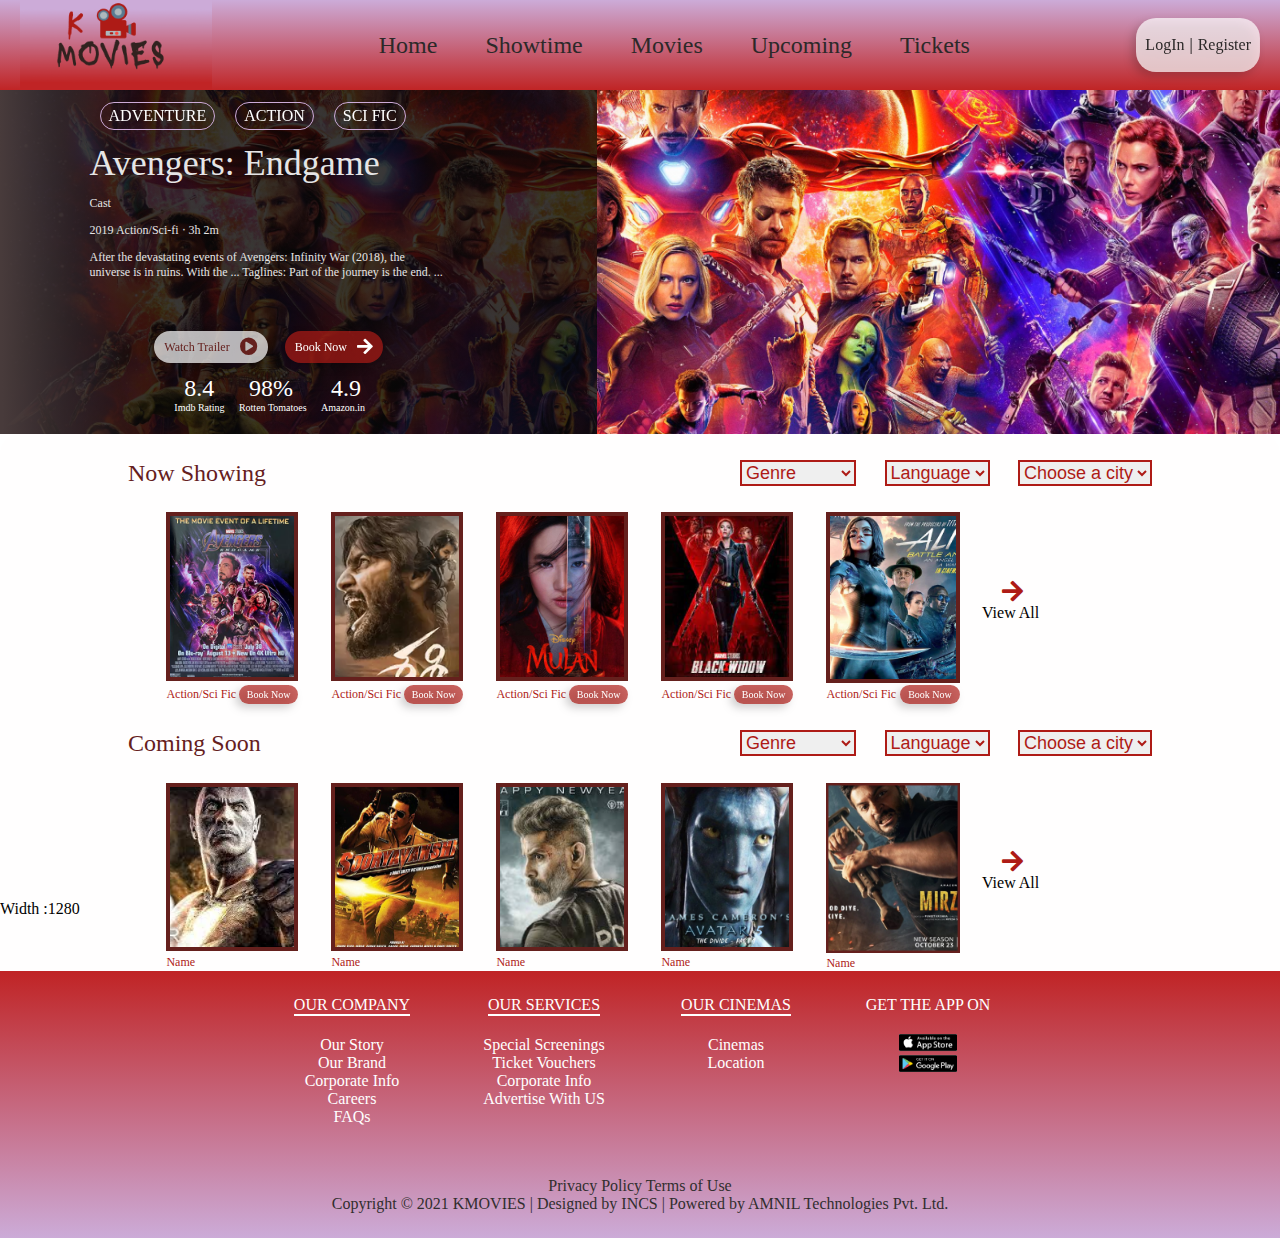
==== index.html @ 74eb5db5 "first commit" ====
<!DOCTYPE html>
<html lang="en">
<head>
    <meta charset="UTF-8">
    <meta http-equiv="X-UA-Compatible" content="IE=edge">
    <meta name="viewport" content="width=device-width, initial-scale=1.0">
    <link rel="stylesheet" href="https://fonts.googleapis.com/css?family=Martel">
    <link rel="stylesheet" href="https://cdnjs.cloudflare.com/ajax/libs/font-awesome/5.15.3/css/all.min.css">
    <link rel="stylesheet" href="./style/style.css">
    <title>KMOVIES</title>
<body>
    <div class="container">
        <div class="nav">
              
            <div class="logo">
                <div class="menubar">
                    <a href=""><i class="fa fa-bars" aria-hidden="true"></i></a>
                   </div>
                <img src="./image/logo.png">
            </div>
            <div class="menu">
                <div class="menu-item"><a href="">Home</a></div>
                <div class="menu-item"><a href="">Showtime</a></div>
                <div class="menu-item"><a href="/pages/movies.html">Movies</a></div>
                <div class="menu-item"><a href="">Upcoming</a></div>
                <div class="menu-item"><a href="">Tickets</a></div>
            </div>
            <div class="profile">
                <div class="profile-item"><a href="">LogIn </a></div> |
                <div class="profile-item"><a href="">Register</a></div>
            </div>
        </div><!--nav close-->

        <div class="main">
            <div class="main-header">  
                <div class="description">
                    <div class="description-item">
                        <div class="genre">
                            <div class="genre-item">ADVENTURE</div>
                            <div class="genre-item">ACTION</div>
                            <div class="genre-item">SCI FIC</div>
                        </div>
                        <div class="name">Avengers: Endgame
                        </div>
                        <div class="cast">
                            Cast
                        </div>
                        <div class="time">2019 Action/Sci-fi ‧ 3h 2m
                        </div>
                        <div class="describe">
                            After the devastating events of Avengers: Infinity War (2018), the universe is in ruins. With the ... Taglines: Part of the journey is the end. ...
                        </div>
                        <div class="action">
                            <div class="action-item">Watch Trailer
                                <div class="icon"><i class="fa fa-play-circle" aria-hidden="true"></i>
                                </div>
                            </div>
                            <div class="action-item">
                                Book Now
                                <div class="icon"><i class="fa fa-arrow-right" aria-hidden="true"></i></div>
                            </div>
                        </div> 
                        <div class="rating">
                            <div class="rating-item">
                                <div class="rating-item-1">8.4</div>
                                <div class="rating-item-2">Imdb Rating</div>
                            </div>
                            <div class="rating-item">
                                <div class="rating-item-1">98%</div>
                                <div class="rating-item-2">Rotten Tomatoes</div>
                            </div><div class="rating-item">
                                <div class="rating-item-1">4.9</div>
                                <div class="rating-item-2">Amazon.in</div>
                            </div>
                        </div>                           
                    </div>
            </div>

                 <div class="poster">
                <img src="./image/image 1.png" >

                </div>         
                
            </div> <!--main-header close-->

            <div class="main-menu">
               <div class="main-menu-item">
                   <div class="main-menu-item-1">
                       
                          <div class="box-item-1">Now Showing
                          </div>
                          <div class="box-item-2">
                            <select name="genre" id="choose">
                                <option value="">Genre</option>
                                <option value="">Action</option>
                                <option value="">Adventures</option>
                              </select>
                              <select name="language" id="choose">
                                <option value="">Language</option>
                                <option value="">English</option>
                                <option value="">Nepali</option>
                              </select>
                              <select name="genre" id="choose">
                                <option value="">Choose a city</option>
                                <option value="">Bhaktapur</option>
                                <option value="">Kathmandu</option>
                              </select>
                          </div>
                        
                   </div><!--main-menu-item-1 close-->
                   <div class="main-menu-item-2">
                       <div class="movierow">
                        <div class="movie">
                            <div class="image">
                                <img src="./image/Rectangle 6.png">
                             <div class="moviedescription">
                                 <div class="moviedescription-1">
                                     Action/Sci Fic
                                 </div>
                                 <div class="moviedescription-2">
                                     Book Now
                                 </div>
                             </div>
                         </div>
                        </div>
                        <div class="movie">
                            <div class="image">
                                <img src="./image/2.png">
                             <div class="moviedescription">
                                 <div class="moviedescription-1">
                                     Action/Sci Fic
                                 </div>
                                 <div class="moviedescription-2">
                                     Book Now
                                 </div>
                             </div>
                         </div>
                        </div>
                       </div>
                       <div class="movierow">
                        <div class="movie">
                            <div class="image">
                                <img src="./image/3.png">
                             <div class="moviedescription">
                                 <div class="moviedescription-1">
                                     Action/Sci Fic
                                 </div>
                                 <div class="moviedescription-2">
                                     Book Now
                                 </div>
                             </div>
                         </div>
                        </div>
                        <div class="movie">
                            <div class="image">
                                <img src="./image/5.png">
                             <div class="moviedescription">
                                 <div class="moviedescription-1">
                                     Action/Sci Fic
                                 </div>
                                 <div class="moviedescription-2">
                                     Book Now
                                 </div>
                             </div>
                         </div>
                        </div>
                       </div>
                       <div class="movierow">
                        <div class="movie">
                            <div class="image">
                                <img src="./image/6.png">
                             <div class="moviedescription">
                                 <div class="moviedescription-1">
                                     Action/Sci Fic
                                 </div>
                                 <div class="moviedescription-2">
                                     Book Now
                                 </div>
                             </div>
                         </div>
                        </div>
                        <div class="view"> 
                            <div class="icon1">
                                <i class="fa fa-arrow-right" aria-hidden="true"></i>
                                <div class="view-item">View All</div>
                            </div>
                        </div> 
                       </div>
                       
                       

                       
                       
                    </div><!--main-menu-item-2 close-->     
               </div><!--main-menu-item close-->
               <div class="main-menu-item">
                <div class="main-menu-item-1">
                       
                    <div class="box-item-1">Coming Soon
                    </div>
                    <div class="box-item-2">
                      <select name="genre" id="choose">
                          <option value="">Genre</option>
                          <option value="">Action</option>
                          <option value="">Adventures</option>
                        </select>
                        <select name="language" id="choose">
                          <option value="">Language</option>
                          <option value="">English</option>
                          <option value="">Nepali</option>
                        </select>
                        <select name="genre" id="choose">
                          <option value="">Choose a city</option>
                          <option value="">Bhaktapur</option>
                          <option value="">Kathmandu</option>
                        </select>
                    </div>
                  
             </div><!--main-menu-item-1 close-->
             <div class="main-menu-item-2">
                <div class="movierow">
                    <div class="movie">
                        <div class="image">
                            <img src="./image/7.png">
                         <div class="moviedescription">
                             <div class="moviedescription-1">
                                 Name
                             </div>
                         </div>
                     </div>
                    </div>
                    <div class="movie">
                        <div class="image">
                            <img src="./image/8.png">
                         <div class="moviedescription">
                             <div class="moviedescription-1">
                                 Name
                             </div>
                         </div>
                     </div>
                    </div>
                   </div>
                   <div class="movierow">
                    <div class="movie">
                        <div class="image">
                            <img src="./image/9.png">
                         <div class="moviedescription">
                            <div class="moviedescription-1">
                                Name
                            </div>
                         </div>
                     </div>
                    </div>
                    <div class="movie">
                        <div class="image">
                            <img src="./image/10.png">
                         <div class="moviedescription">
                            <div class="moviedescription-1">
                                Name
                            </div>
                         </div>
                     </div>
                    </div>
                    
                   </div>
                   <div class="movierow">
                    <div class="movie">
                        <div class="image">
                            <img src="./image/11.png">
                         <div class="moviedescription">
                            <div class="moviedescription-1">
                                Name
                            </div>
                         </div>
                     </div>
                    </div>
                    
                    <div class="view"> 
                        <div class="icon1">
                            <i class="fa fa-arrow-right" aria-hidden="true"></i>
                            <div class="view-item">View All</div>
                        </div>
                    </div> 
                    
                   </div>
                
              </div><!--main-menu-item-2 close-->
               </div> <!--main-menu-item close-->
            </div><!--main-menu close-->
            
        </div><!--main close-->
            
        <div class="footer">
            <div class="footer-item-1">
                <div class="footer-box">
                    <div class="footer-box-item">
                        <a href="">OUR COMPANY
                            <hr width="100%" color="white">
                        </a>
                    </div>
                    <div class="footer-box-item">
                        <a href="">Our Story</a>
                    </div>
                    <div class="footer-box-item">
                        <a href="">Our Brand</a>
                    </div>
                    <div class="footer-box-item">
                        <a href="">Corporate Info</a>
                    </div>
                    <div class="footer-box-item">
                        <a href="">Careers</a>
                    </div>
                    <div class="footer-box-item">
                        <a href="">FAQs</a>
                    </div>
                </div><!--footer-box close-->
                <div class="footer-box">
                    <div class="footer-box-item">
                        <a href="">OUR SERVICES
                            <hr width="100%" color="white">
                             </a>
                    </div>
                    <div class="footer-box-item">
                        <a href="">Special Screenings</a>
                    </div>
                    <div class="footer-box-item">
                        <a href="">Ticket Vouchers</a>
                    </div>
                    <div class="footer-box-item">
                        <a href="">Corporate Info</a>
                    </div>
                    <div class="footer-box-item">
                        <a href="">Advertise With US</a>
                    </div>
                </div><!--footer-box close-->
                <div class="footer-box">
                    <div class="footer-box-item">
                        <a href="">OUR CINEMAS
                            <hr width="100%" color="white">
                        </a>
                    </div>
                    <div class="footer-box-item">
                        <a href="">Cinemas</a>
                    </div>
                    <div class="footer-box-item">
                        <a href="">Location</a>
                    </div>
                </div><!--footer-box close-->
                <div class="footer-box">
                    <div class="footer-box-item">
                        <a href="">GET THE APP ON
                        </a>
                    </div>
                    <div class="image3">
                        <img src="./image/4.png">
                    </div>
                </div><!--footer-box close-->
            </div><!--footer-item-1 close-->
            <div class="footer-item-2">
                <div class="footer-box">
                    Privacy Policy Terms of Use
                </div>
                <div class="footer-box">
                    Copyright © 2021 KMOVIES | Designed by INCS | Powered by AMNIL Technologies Pvt. Ltd.
                </div>
            </div><!--footer-item-2 close-->
        </div><!--footer close-->
        
    </div><!--container closed-->

    <div id="size"></div>
   
</body>
<script src="main.js"></script>
</html>
---- style/style.css ----
* {
  margin: 0;
  padding: 0;
  -webkit-box-sizing: border-box;
          box-sizing: border-box;
}

@media (min-width: 992px) {
  .container {
    height: 100vh;
  }
  .nav {
    -webkit-box-sizing: border-box;
            box-sizing: border-box;
    display: -webkit-box;
    display: -ms-flexbox;
    display: flex;
    width: 100%;
    height: 10%;
    background: -webkit-gradient(linear, left top, left bottom, from(#CCABD8), to(#C02425));
    background: linear-gradient(#CCABD8, #C02425);
    -webkit-box-align: center;
        -ms-flex-align: center;
            align-items: center;
    padding: 0 20px;
    background-size: contain;
  }
  .nav .menubar i {
    display: none;
  }
  .nav .logo {
    -webkit-box-sizing: border-box;
            box-sizing: border-box;
    height: 100%;
  }
  .nav .logo img {
    -o-object-fit: cover;
       object-fit: cover;
    height: 100%;
  }
  .nav .menu {
    -webkit-box-sizing: border-box;
            box-sizing: border-box;
    display: -webkit-box;
    display: -ms-flexbox;
    display: flex;
    -webkit-box-orient: horizontal;
    -webkit-box-direction: normal;
        -ms-flex-direction: row;
            flex-direction: row;
    -webkit-box-pack: center;
        -ms-flex-pack: center;
            justify-content: center;
    -webkit-box-align: center;
        -ms-flex-align: center;
            align-items: center;
    width: 100%;
    height: 100%;
    margin: 0 5%;
    background-size: contain;
  }
  .nav .menu-item {
    padding: 3%;
    font-size: 24px;
    font-style: normal;
    color: #2C2929;
    background-size: contain;
  }
  .nav a {
    position: relative;
    text-decoration: none;
    color: #2C2929;
  }
  .nav a:hover {
    color: #ffffff;
  }
  .nav .menu-item a:hover::after {
    content: "";
    position: absolute;
    left: 0%;
    right: 0%;
    bottom: 0;
    border: 1px solid white;
    margin: -2px;
  }
  .nav .profile {
    -webkit-box-sizing: border-box;
            box-sizing: border-box;
    display: -webkit-box;
    display: -ms-flexbox;
    display: flex;
    -webkit-box-orient: horizontal;
    -webkit-box-direction: normal;
        -ms-flex-direction: row;
            flex-direction: row;
    -webkit-box-pack: center;
        -ms-flex-pack: center;
            justify-content: center;
    -webkit-box-align: center;
        -ms-flex-align: center;
            align-items: center;
    padding: 4px;
    height: 60%;
    width: 15%;
    background: -webkit-gradient(linear, left top, right top, color-stop(98.91%, rgba(255, 255, 255, 0.7)), color-stop(113.57%, rgba(101, 32, 29, 0)));
    background: linear-gradient(90deg, rgba(255, 255, 255, 0.7) 98.91%, rgba(101, 32, 29, 0) 113.57%);
    -webkit-filter: drop-shadow(-4px 4px 4px rgba(0, 0, 0, 0.25));
            filter: drop-shadow(-4px 4px 4px rgba(0, 0, 0, 0.25));
    border-radius: 20px;
    background-size: contain;
  }
  .nav .profile-item {
    padding: 5px;
    font-style: bold;
    background-size: contain;
  }
  .main {
    -webkit-box-sizing: border-box;
            box-sizing: border-box;
    width: 100%;
    background-size: contain;
  }
  .main .main-header {
    -webkit-box-sizing: border-box;
            box-sizing: border-box;
    display: -webkit-box;
    display: -ms-flexbox;
    display: flex;
    -webkit-box-align: center;
        -ms-flex-align: center;
            align-items: center;
    -webkit-box-pack: justify;
        -ms-flex-pack: justify;
            justify-content: space-between;
    width: 100%;
    height: 344px;
    background-image: url("/image/image 1.png");
    background-size: contain;
  }
  .main .description {
    -webkit-box-sizing: border-box;
            box-sizing: border-box;
    display: -webkit-box;
    display: -ms-flexbox;
    display: flex;
    width: -webkit-max-content;
    width: -moz-max-content;
    width: max-content;
    height: 100%;
    background: linear-gradient(89.56deg, #483B3B 0.42%, rgba(8, 7, 7, 0.8) 24%);
    background-size: contain;
  }
  .main .description-item {
    -webkit-box-sizing: border-box;
            box-sizing: border-box;
    display: -webkit-box;
    display: -ms-flexbox;
    display: flex;
    height: 100%;
    -webkit-box-orient: vertical;
    -webkit-box-direction: normal;
        -ms-flex-direction: column;
            flex-direction: column;
    background-size: contain;
  }
  .main .genre {
    -webkit-box-sizing: border-box;
            box-sizing: border-box;
    display: -webkit-box;
    display: -ms-flexbox;
    display: flex;
    margin: 2% 0 0 15%;
    background-size: contain;
  }
  .main .genre-item {
    -webkit-box-sizing: border-box;
            box-sizing: border-box;
    -webkit-box-pack: center;
        -ms-flex-pack: center;
            justify-content: center;
    -webkit-box-align: center;
        -ms-flex-align: center;
            align-items: center;
    padding: 4px 8px;
    margin: 0 10px;
    color: #ffffff;
    font-style: normal;
    border: 1px solid #CCAAD7;
    box-sizing: border-box;
    -webkit-filter: drop-shadow(4px 4px 4px rgba(0, 0, 0, 0.25));
            filter: drop-shadow(4px 4px 4px rgba(0, 0, 0, 0.25));
    border-radius: 20px;
    background-size: contain;
  }
  .main .name {
    -webkit-box-sizing: border-box;
            box-sizing: border-box;
    color: #E5E5E5;
    font-size: 36px;
    margin: 2% 0 0 15%;
    background-size: contain;
  }
  .main .cast, .main .time, .main .describe {
    -webkit-box-sizing: border-box;
            box-sizing: border-box;
    color: #E5E5E5;
    font-size: 12px;
    margin: 2% 0 0 15%;
    width: 60%;
    background-size: contain;
  }
  .main .action {
    -webkit-box-sizing: border-box;
            box-sizing: border-box;
    width: 60%;
    display: -webkit-box;
    display: -ms-flexbox;
    display: flex;
    margin: 8% 0 0 15%;
    padding: 0 8%;
    -webkit-box-pack: space-evenly;
        -ms-flex-pack: space-evenly;
            justify-content: space-evenly;
    -webkit-box-align: center;
        -ms-flex-align: center;
            align-items: center;
    background-size: contain;
  }
  .main .icon i {
    padding-left: 10px;
    font-size: 18px;
  }
  .main .action-item {
    -webkit-box-sizing: border-box;
            box-sizing: border-box;
    font-size: 12px;
    -webkit-box-pack: space-evenly;
        -ms-flex-pack: space-evenly;
            justify-content: space-evenly;
    display: -webkit-box;
    display: -ms-flexbox;
    display: flex;
    -webkit-box-align: center;
        -ms-flex-align: center;
            align-items: center;
    padding: 10px;
    height: 80%;
    background: -webkit-gradient(linear, left top, right top, color-stop(99.99%, rgba(255, 255, 255, 0.7)), to(rgba(255, 255, 255, 0)));
    background: linear-gradient(90deg, rgba(255, 255, 255, 0.7) 99.99%, rgba(255, 255, 255, 0) 100%);
    -webkit-filter: drop-shadow(-4px 4px 4px rgba(0, 0, 0, 0.25));
            filter: drop-shadow(-4px 4px 4px rgba(0, 0, 0, 0.25));
    border-radius: 20px;
    color: #65201D;
    background-size: contain;
  }
  .main .action-item:last-child {
    color: #ffffff;
    background: -webkit-gradient(linear, left top, right top, color-stop(98.91%, rgba(174, 27, 22, 0.7)), color-stop(113.57%, rgba(101, 32, 29, 0)));
    background: linear-gradient(90deg, rgba(174, 27, 22, 0.7) 98.91%, rgba(101, 32, 29, 0) 113.57%);
  }
  .main .rating {
    -webkit-box-sizing: border-box;
            box-sizing: border-box;
    display: -webkit-box;
    display: -ms-flexbox;
    display: flex;
    -webkit-box-orient: horizontal;
    -webkit-box-direction: normal;
        -ms-flex-direction: row;
            flex-direction: row;
    width: 60%;
    margin: 0 28%;
    background-size: contain;
  }
  .main .rating-item {
    margin: 2%;
    color: white;
  }
  .main .rating-item-1 {
    -webkit-box-sizing: border-box;
            box-sizing: border-box;
    -webkit-box-pack: center;
        -ms-flex-pack: center;
            justify-content: center;
    font-size: 24px;
    padding: 0 10px;
  }
  .main .rating-item-2 {
    -webkit-box-sizing: border-box;
            box-sizing: border-box;
    font-size: 10px;
    width: 100%;
    background-size: contain;
  }
  .main .poster {
    -webkit-box-sizing: border-box;
            box-sizing: border-box;
    width: 60%;
    height: 100%;
    background: linear-gradient(89.56deg, #483B3B 0.42%, rgba(8, 7, 7, 0.8) 24%);
    display: -webkit-box;
    display: -ms-flexbox;
    display: flex;
    background-size: contain;
  }
  .main .poster img {
    -o-object-fit: cover;
       object-fit: cover;
    height: 100%;
    width: 100%;
  }
  .main .main-menu {
    -webkit-box-sizing: border-box;
            box-sizing: border-box;
    width: 100%;
    background: #FFFEFE;
    border-radius: 20px 20px 0px 0px;
    background-size: contain;
  }
  .main .main-menu-item {
    -webkit-box-sizing: border-box;
            box-sizing: border-box;
    display: -webkit-box;
    display: -ms-flexbox;
    display: flex;
    -webkit-box-orient: vertical;
    -webkit-box-direction: normal;
        -ms-flex-direction: column;
            flex-direction: column;
    background-size: contain;
  }
  .main .main-menu-item-1 {
    -webkit-box-sizing: border-box;
            box-sizing: border-box;
    display: -webkit-box;
    display: -ms-flexbox;
    display: flex;
    -webkit-box-pack: justify;
        -ms-flex-pack: justify;
            justify-content: space-between;
    -webkit-box-orient: horizontal;
    -webkit-box-direction: normal;
        -ms-flex-direction: row;
            flex-direction: row;
    margin: 2% 10% 0 10%;
    font-size: 18px;
    background-size: contain;
  }
  .main .box-item-1 {
    -webkit-box-sizing: border-box;
            box-sizing: border-box;
    font-size: 24px;
    color: #65201D;
    background-size: contain;
  }
  .main .box-item-2 {
    -webkit-box-sizing: border-box;
            box-sizing: border-box;
    background-size: contain;
  }
  .main #choose {
    color: #AE1B16;
    border: 2px solid #AE1B16;
    margin: 0 0 0 24px;
    font-size: 18px;
  }
  .main .main-menu-item-2 {
    -webkit-box-sizing: border-box;
            box-sizing: border-box;
    display: -webkit-box;
    display: -ms-flexbox;
    display: flex;
    background-size: contain;
    margin-top: 2%;
    padding: 0 13%;
    height: 100%;
    width: 100%;
  }
  .main .movierow {
    -webkit-box-sizing: border-box;
            box-sizing: border-box;
    display: -webkit-box;
    display: -ms-flexbox;
    display: flex;
    width: -webkit-fit-content;
    width: -moz-fit-content;
    width: fit-content;
  }
  .main .movie {
    width: 100%;
    margin: 0 10% 0 0;
    background-size: contain;
  }
  .main .movie:first-child {
    margin-right: 10%;
  }
  .main .view {
    -webkit-box-sizing: border-box;
            box-sizing: border-box;
    width: 50%;
    padding-top: 30%;
    background-size: contain;
  }
  .main .view i {
    color: #AE1B16;
    font-size: 24px;
    padding-left: 30%;
  }
  .main .view-item {
    -webkit-box-sizing: border-box;
            box-sizing: border-box;
  }
  .main .image {
    position: relative;
    -webkit-box-sizing: border-box;
            box-sizing: border-box;
    display: -webkit-box;
    display: -ms-flexbox;
    display: flex;
    -webkit-box-orient: vertical;
    -webkit-box-direction: normal;
        -ms-flex-direction: column;
            flex-direction: column;
    width: 100%;
    height: 100%;
  }
  .main .image img {
    -webkit-box-sizing: border-box;
            box-sizing: border-box;
    -o-object-fit: cover;
       object-fit: cover;
    width: 100%;
    height: 100%;
  }
  .main .moviedescription {
    display: -webkit-box;
    display: -ms-flexbox;
    display: flex;
    -webkit-box-orient: horizontal;
    -webkit-box-direction: normal;
        -ms-flex-direction: row;
            flex-direction: row;
    margin-top: 2%;
    -webkit-box-align: center;
        -ms-flex-align: center;
            align-items: center;
    -webkit-box-pack: justify;
        -ms-flex-pack: justify;
            justify-content: space-between;
    color: #AE1B16;
    font-size: 12px;
    width: 100%;
    height: 100%;
    background-size: contain;
  }
  .main .moviedescription-2 {
    -webkit-box-sizing: border-box;
            box-sizing: border-box;
    color: white;
    background: -webkit-gradient(linear, left top, right top, color-stop(98.91%, rgba(174, 27, 22, 0.69)), color-stop(113.57%, rgba(101, 32, 29, 0)));
    background: linear-gradient(90deg, rgba(174, 27, 22, 0.69) 98.91%, rgba(101, 32, 29, 0) 113.57%);
    -webkit-filter: drop-shadow(-4px 4px 4px rgba(0, 0, 0, 0.25));
            filter: drop-shadow(-4px 4px 4px rgba(0, 0, 0, 0.25));
    border-radius: 10px;
    padding: 4px 8px;
    font-size: 10px;
    background-size: contain;
  }
  .footer {
    -webkit-box-sizing: border-box;
            box-sizing: border-box;
    display: -webkit-box;
    display: -ms-flexbox;
    display: flex;
    -webkit-box-orient: vertical;
    -webkit-box-direction: normal;
        -ms-flex-direction: column;
            flex-direction: column;
    width: 100%;
    background: -webkit-gradient(linear, left top, left bottom, from(#C02425), to(#CCABD8));
    background: linear-gradient(#C02425, #CCABD8);
    background-size: contain;
  }
  .footer .footer-item-1 {
    -webkit-box-sizing: border-box;
            box-sizing: border-box;
    display: -webkit-box;
    display: -ms-flexbox;
    display: flex;
    margin: 2% 20%;
    background-size: contain;
  }
  .footer .footer-box {
    -webkit-box-sizing: border-box;
            box-sizing: border-box;
    display: -webkit-box;
    display: -ms-flexbox;
    display: flex;
    -webkit-box-orient: vertical;
    -webkit-box-direction: normal;
        -ms-flex-direction: column;
            flex-direction: column;
    width: 100%;
    -webkit-box-align: center;
        -ms-flex-align: center;
            align-items: center;
    background-size: contain;
  }
  .footer .footer-box-item a {
    -webkit-box-sizing: border-box;
            box-sizing: border-box;
    display: -webkit-box;
    display: -ms-flexbox;
    display: flex;
    text-decoration: none;
    -webkit-box-orient: vertical;
    -webkit-box-direction: normal;
        -ms-flex-direction: column;
            flex-direction: column;
    color: white;
    width: 100%;
    height: 100%;
    -webkit-box-align: center;
        -ms-flex-align: center;
            align-items: center;
  }
  .footer .footer-box-item:first-child {
    font-size: 16px;
    padding-bottom: 10%;
  }
  .footer .image3 {
    width: 30%;
    height: 30%;
  }
  .footer .image3 img {
    -o-object-fit: cover;
       object-fit: cover;
    width: 100%;
    height: 100%;
  }
  .footer .footer-item-2 {
    -webkit-box-sizing: border-box;
            box-sizing: border-box;
    display: -webkit-box;
    display: -ms-flexbox;
    display: flex;
    width: 100%;
    -webkit-box-orient: vertical;
    -webkit-box-direction: normal;
        -ms-flex-direction: column;
            flex-direction: column;
    margin: 2% 0;
    -webkit-box-align: center;
        -ms-flex-align: center;
            align-items: center;
    color: #312E2E;
  }
}

@media (min-width: 768px) and (max-width: 991px) {
  .container {
    font-size: 14px;
  }
  .nav {
    -webkit-box-sizing: border-box;
            box-sizing: border-box;
    display: -webkit-box;
    display: -ms-flexbox;
    display: flex;
    width: 100%;
    height: 54px;
    background: -webkit-gradient(linear, left top, left bottom, from(#CCABD8), to(#C02425));
    background: linear-gradient(#CCABD8, #C02425);
    -webkit-box-align: center;
        -ms-flex-align: center;
            align-items: center;
    -webkit-box-pack: justify;
        -ms-flex-pack: justify;
            justify-content: space-between;
    padding: 0 20px;
    background-size: contain;
  }
  .nav .menu {
    -webkit-box-sizing: border-box;
            box-sizing: border-box;
    display: -webkit-box;
    display: -ms-flexbox;
    display: flex;
    -webkit-box-orient: horizontal;
    -webkit-box-direction: normal;
        -ms-flex-direction: row;
            flex-direction: row;
    -webkit-box-pack: center;
        -ms-flex-pack: center;
            justify-content: center;
    -webkit-box-align: center;
        -ms-flex-align: center;
            align-items: center;
    width: 100%;
    height: 100%;
    margin: 0 5%;
    background-size: contain;
  }
  .nav .menu-item {
    padding: 5%;
    font-size: 16px;
    font-style: normal;
    color: #2C2929;
    background-size: contain;
  }
  .nav .menubar i {
    display: none;
  }
  .nav .logo {
    -webkit-box-sizing: border-box;
            box-sizing: border-box;
    height: 100%;
    display: -webkit-box;
    display: -ms-flexbox;
    display: flex;
    -webkit-box-align: center;
        -ms-flex-align: center;
            align-items: center;
  }
  .nav .logo img {
    -o-object-fit: cover;
       object-fit: cover;
    height: 100%;
  }
  .nav a {
    position: relative;
    text-decoration: none;
    color: #2C2929;
  }
  .nav .profile {
    -webkit-box-sizing: border-box;
            box-sizing: border-box;
    display: -webkit-box;
    display: -ms-flexbox;
    display: flex;
    -webkit-box-orient: horizontal;
    -webkit-box-direction: normal;
        -ms-flex-direction: row;
            flex-direction: row;
    -webkit-box-align: center;
        -ms-flex-align: center;
            align-items: center;
    padding: 4px;
    height: 60%;
    background: -webkit-gradient(linear, left top, right top, color-stop(98.91%, rgba(255, 255, 255, 0.7)), color-stop(113.57%, rgba(101, 32, 29, 0)));
    background: linear-gradient(90deg, rgba(255, 255, 255, 0.7) 98.91%, rgba(101, 32, 29, 0) 113.57%);
    -webkit-filter: drop-shadow(-4px 4px 4px rgba(0, 0, 0, 0.25));
            filter: drop-shadow(-4px 4px 4px rgba(0, 0, 0, 0.25));
    border-radius: 20px;
    background-size: contain;
  }
  .nav .profile-item {
    padding: 5px;
    font-style: bold;
  }
  .main {
    -webkit-box-sizing: border-box;
            box-sizing: border-box;
    width: 100%;
    background-size: contain;
  }
  .main .main-header {
    -webkit-box-sizing: border-box;
            box-sizing: border-box;
    display: -webkit-box;
    display: -ms-flexbox;
    display: flex;
    -webkit-box-align: center;
        -ms-flex-align: center;
            align-items: center;
    -webkit-box-pack: justify;
        -ms-flex-pack: justify;
            justify-content: space-between;
    width: 100%;
    height: 250px;
    background-image: url("/image/image 1.png");
    background-size: contain;
  }
  .main .description {
    -webkit-box-sizing: border-box;
            box-sizing: border-box;
    display: -webkit-box;
    display: -ms-flexbox;
    display: flex;
    width: 50%;
    height: 100%;
    background: linear-gradient(89.56deg, #483B3B 0.42%, rgba(8, 7, 7, 0.8) 24%);
    background-size: contain;
  }
  .main .description-item {
    -webkit-box-sizing: border-box;
            box-sizing: border-box;
    display: -webkit-box;
    display: -ms-flexbox;
    display: flex;
    height: 100%;
    -webkit-box-orient: vertical;
    -webkit-box-direction: normal;
        -ms-flex-direction: column;
            flex-direction: column;
    background-size: contain;
    border: 2px solid purple;
  }
  .main .genre {
    width: -webkit-max-content;
    width: -moz-max-content;
    width: max-content;
    -webkit-box-sizing: border-box;
            box-sizing: border-box;
    display: -webkit-box;
    display: -ms-flexbox;
    display: flex;
    margin: 2% 5%;
    font-size: 8px;
    -webkit-box-align: center;
        -ms-flex-align: center;
            align-items: center;
    -webkit-box-pack: space-evenly;
        -ms-flex-pack: space-evenly;
            justify-content: space-evenly;
    background-size: contain;
  }
  .main .genre-item {
    -webkit-box-sizing: border-box;
            box-sizing: border-box;
    -webkit-box-pack: center;
        -ms-flex-pack: center;
            justify-content: center;
    -webkit-box-align: center;
        -ms-flex-align: center;
            align-items: center;
    padding: 4px 8px;
    margin: 5px;
    color: #ffffff;
    font-style: normal;
    border: 1px solid #CCAAD7;
    box-sizing: border-box;
    -webkit-filter: drop-shadow(4px 4px 4px rgba(0, 0, 0, 0.25));
            filter: drop-shadow(4px 4px 4px rgba(0, 0, 0, 0.25));
    border-radius: 20px;
    background-size: contain;
  }
  .main .name {
    -webkit-box-sizing: border-box;
            box-sizing: border-box;
    color: #E5E5E5;
    margin: 1% 7%;
    font-size: 24px;
    background-size: contain;
  }
  .main .cast, .main .time, .main .describe {
    -webkit-box-sizing: border-box;
            box-sizing: border-box;
    color: #E5E5E5;
    font-size: 12px;
    margin: 1% 7%;
    background-size: contain;
  }
  .main .action {
    -webkit-box-sizing: border-box;
            box-sizing: border-box;
    display: -webkit-box;
    display: -ms-flexbox;
    display: flex;
    margin: 5% 0 0 15%;
    -webkit-box-align: center;
        -ms-flex-align: center;
            align-items: center;
    background-size: contain;
  }
  .main .icon i {
    padding-left: 4px;
  }
  .main .action-item {
    -webkit-box-sizing: border-box;
            box-sizing: border-box;
    font-size: 10px;
    display: -webkit-box;
    display: -ms-flexbox;
    display: flex;
    -webkit-box-align: center;
        -ms-flex-align: center;
            align-items: center;
    padding: 4px;
    margin-right: 2%;
    height: 100%;
    background: -webkit-gradient(linear, left top, right top, color-stop(99.99%, rgba(255, 255, 255, 0.7)), to(rgba(255, 255, 255, 0)));
    background: linear-gradient(90deg, rgba(255, 255, 255, 0.7) 99.99%, rgba(255, 255, 255, 0) 100%);
    -webkit-filter: drop-shadow(-4px 4px 4px rgba(0, 0, 0, 0.25));
            filter: drop-shadow(-4px 4px 4px rgba(0, 0, 0, 0.25));
    border-radius: 20px;
    color: #65201D;
    background-size: contain;
  }
  .main .action-item:last-child {
    color: #ffffff;
    background: -webkit-gradient(linear, left top, right top, color-stop(98.91%, rgba(174, 27, 22, 0.7)), color-stop(113.57%, rgba(101, 32, 29, 0)));
    background: linear-gradient(90deg, rgba(174, 27, 22, 0.7) 98.91%, rgba(101, 32, 29, 0) 113.57%);
  }
  .main .rating {
    -webkit-box-sizing: border-box;
            box-sizing: border-box;
    display: -webkit-box;
    display: -ms-flexbox;
    display: flex;
    -webkit-box-orient: horizontal;
    -webkit-box-direction: normal;
        -ms-flex-direction: row;
            flex-direction: row;
    width: 100%;
    margin: 0 15%;
    background-size: contain;
  }
  .main .rating-item {
    margin: 1%;
    color: white;
  }
  .main .rating-item-1 {
    -webkit-box-sizing: border-box;
            box-sizing: border-box;
    -webkit-box-pack: center;
        -ms-flex-pack: center;
            justify-content: center;
    font-size: 14px;
    padding: 0 10px;
  }
  .main .rating-item-2 {
    -webkit-box-sizing: border-box;
            box-sizing: border-box;
    font-size: 8px;
    width: 100%;
    background-size: contain;
  }
  .main .poster {
    -webkit-box-sizing: border-box;
            box-sizing: border-box;
    width: 60%;
    height: 100%;
    background: linear-gradient(89.56deg, #483B3B 0.42%, rgba(8, 7, 7, 0.8) 24%);
    display: -webkit-box;
    display: -ms-flexbox;
    display: flex;
    background-size: contain;
  }
  .main .poster img {
    -o-object-fit: cover;
       object-fit: cover;
    height: 100%;
    width: 100%;
  }
  .main .main-menu {
    -webkit-box-sizing: border-box;
            box-sizing: border-box;
    width: 100%;
    background: #FFFEFE;
    border-radius: 20px 20px 0px 0px;
    background-size: contain;
  }
  .main .main-menu-item {
    -webkit-box-sizing: border-box;
            box-sizing: border-box;
    display: -webkit-box;
    display: -ms-flexbox;
    display: flex;
    -webkit-box-orient: vertical;
    -webkit-box-direction: normal;
        -ms-flex-direction: column;
            flex-direction: column;
    background-size: contain;
  }
  .main .main-menu-item-1 {
    -webkit-box-sizing: border-box;
            box-sizing: border-box;
    display: -webkit-box;
    display: -ms-flexbox;
    display: flex;
    -webkit-box-pack: justify;
        -ms-flex-pack: justify;
            justify-content: space-between;
    -webkit-box-orient: horizontal;
    -webkit-box-direction: normal;
        -ms-flex-direction: row;
            flex-direction: row;
    margin: 2%;
    font-size: 18px;
    background-size: contain;
  }
  .main .box-item-1 {
    -webkit-box-sizing: border-box;
            box-sizing: border-box;
    color: #65201D;
    background-size: contain;
    margin-left: 5%;
  }
  .main .box-item-2 {
    -webkit-box-sizing: border-box;
            box-sizing: border-box;
    background-size: contain;
  }
  .main #choose {
    color: #AE1B16;
    border: 1px solid #AE1B16;
    font-size: 14px;
  }
  .main .main-menu-item-2 {
    -webkit-box-sizing: border-box;
            box-sizing: border-box;
    display: -webkit-box;
    display: -ms-flexbox;
    display: flex;
    -webkit-box-orient: vertical;
    -webkit-box-direction: normal;
        -ms-flex-direction: column;
            flex-direction: column;
    -webkit-box-pack: justify;
        -ms-flex-pack: justify;
            justify-content: space-between;
    background-size: contain;
    width: 100%;
  }
  .main .movierow {
    -webkit-box-sizing: border-box;
            box-sizing: border-box;
    display: -webkit-box;
    display: -ms-flexbox;
    display: flex;
    height: -webkit-max-content;
    height: -moz-max-content;
    height: max-content;
    margin: 2% 2% 0 8%;
    -webkit-box-pack: justify;
        -ms-flex-pack: justify;
            justify-content: space-between;
  }
  .main .movie {
    width: 50%;
    height: 50%;
    padding: 0 5%;
    background-size: contain;
  }
  .main .image {
    position: relative;
    -webkit-box-sizing: border-box;
            box-sizing: border-box;
    display: -webkit-box;
    display: -ms-flexbox;
    display: flex;
    -webkit-box-orient: vertical;
    -webkit-box-direction: normal;
        -ms-flex-direction: column;
            flex-direction: column;
    width: 100%;
    height: 100%;
  }
  .main .image img {
    -webkit-box-sizing: border-box;
            box-sizing: border-box;
    -o-object-fit: cover;
       object-fit: cover;
    width: 100%;
    height: 100%;
  }
  .main .moviedescription {
    display: -webkit-box;
    display: -ms-flexbox;
    display: flex;
    -webkit-box-orient: horizontal;
    -webkit-box-direction: normal;
        -ms-flex-direction: row;
            flex-direction: row;
    margin-top: 2%;
    -webkit-box-pack: justify;
        -ms-flex-pack: justify;
            justify-content: space-between;
    color: #AE1B16;
    font-size: 12px;
    width: 100%;
    height: 100%;
    background-size: contain;
  }
  .main .moviedescription-2 {
    -webkit-box-sizing: border-box;
            box-sizing: border-box;
    color: white;
    background: -webkit-gradient(linear, left top, right top, color-stop(98.91%, rgba(174, 27, 22, 0.69)), color-stop(113.57%, rgba(101, 32, 29, 0)));
    background: linear-gradient(90deg, rgba(174, 27, 22, 0.69) 98.91%, rgba(101, 32, 29, 0) 113.57%);
    -webkit-filter: drop-shadow(-4px 4px 4px rgba(0, 0, 0, 0.25));
            filter: drop-shadow(-4px 4px 4px rgba(0, 0, 0, 0.25));
    border-radius: 10px;
    padding: 4px 8px;
    font-size: 10px;
    background-size: contain;
  }
  .main .view {
    -webkit-box-sizing: border-box;
            box-sizing: border-box;
    color: #AE1B16;
    font-size: 12px;
    width: 50%;
    -webkit-box-align: center;
        -ms-flex-align: center;
            align-items: center;
  }
  .main .view i {
    color: #AE1B16;
    font-size: 24px;
    padding: 40% 50% 0 50%;
  }
  .main .view-item {
    -webkit-box-sizing: border-box;
            box-sizing: border-box;
    padding: 0 0 0 47%;
  }
  .footer {
    -webkit-box-sizing: border-box;
            box-sizing: border-box;
    display: -webkit-box;
    display: -ms-flexbox;
    display: flex;
    -webkit-box-orient: vertical;
    -webkit-box-direction: normal;
        -ms-flex-direction: column;
            flex-direction: column;
    width: 100%;
    background: -webkit-gradient(linear, left top, left bottom, from(#C02425), to(#CCABD8));
    background: linear-gradient(#C02425, #CCABD8);
    background-size: contain;
  }
  .footer .footer-item-1 {
    -webkit-box-sizing: border-box;
            box-sizing: border-box;
    display: -webkit-box;
    display: -ms-flexbox;
    display: flex;
    margin: 2%;
    background-size: contain;
  }
  .footer .footer-box {
    -webkit-box-sizing: border-box;
            box-sizing: border-box;
    display: -webkit-box;
    display: -ms-flexbox;
    display: flex;
    font-size: 12px;
    -webkit-box-orient: vertical;
    -webkit-box-direction: normal;
        -ms-flex-direction: column;
            flex-direction: column;
    width: 100%;
    -webkit-box-align: center;
        -ms-flex-align: center;
            align-items: center;
    margin: 2%;
    background-size: contain;
  }
  .footer .footer-box-item a {
    -webkit-box-sizing: border-box;
            box-sizing: border-box;
    display: -webkit-box;
    display: -ms-flexbox;
    display: flex;
    text-decoration: none;
    -webkit-box-orient: vertical;
    -webkit-box-direction: normal;
        -ms-flex-direction: column;
            flex-direction: column;
    color: white;
    width: 100%;
    height: 100%;
    -webkit-box-align: center;
        -ms-flex-align: center;
            align-items: center;
  }
  .footer .footer-box-item:first-child {
    font-size: 14px;
    padding-bottom: 10%;
  }
  .footer .image3 {
    width: 50%;
    height: 50%;
  }
  .footer .image3 img {
    -o-object-fit: cover;
       object-fit: cover;
    width: 100%;
    height: 100%;
  }
  .footer .footer-item-2 {
    -webkit-box-sizing: border-box;
            box-sizing: border-box;
    display: -webkit-box;
    display: -ms-flexbox;
    display: flex;
    width: 100%;
    -webkit-box-orient: vertical;
    -webkit-box-direction: normal;
        -ms-flex-direction: column;
            flex-direction: column;
    -webkit-box-align: center;
        -ms-flex-align: center;
            align-items: center;
    color: #312E2E;
  }
}

@media (max-width: 767px) {
  .container {
    font-size: 14px;
  }
  .nav {
    -webkit-box-sizing: border-box;
            box-sizing: border-box;
    display: -webkit-box;
    display: -ms-flexbox;
    display: flex;
    width: 100%;
    height: 54px;
    background: -webkit-gradient(linear, left top, left bottom, from(#CCABD8), to(#C02425));
    background: linear-gradient(#CCABD8, #C02425);
    -webkit-box-align: center;
        -ms-flex-align: center;
            align-items: center;
    -webkit-box-pack: justify;
        -ms-flex-pack: justify;
            justify-content: space-between;
    padding: 0 20px;
    background-size: contain;
  }
  .nav .menubar i {
    color: #2C2929;
    margin-right: 14px;
  }
  .nav .logo {
    -webkit-box-sizing: border-box;
            box-sizing: border-box;
    height: 100%;
    display: -webkit-box;
    display: -ms-flexbox;
    display: flex;
    -webkit-box-align: center;
        -ms-flex-align: center;
            align-items: center;
  }
  .nav .logo img {
    -o-object-fit: cover;
       object-fit: cover;
    height: 100%;
  }
  .nav .menu {
    display: none;
  }
  .nav a {
    position: relative;
    text-decoration: none;
    color: #2C2929;
  }
  .nav .profile {
    -webkit-box-sizing: border-box;
            box-sizing: border-box;
    display: -webkit-box;
    display: -ms-flexbox;
    display: flex;
    -webkit-box-orient: horizontal;
    -webkit-box-direction: normal;
        -ms-flex-direction: row;
            flex-direction: row;
    -webkit-box-align: center;
        -ms-flex-align: center;
            align-items: center;
    padding: 4px;
    height: 60%;
    background: -webkit-gradient(linear, left top, right top, color-stop(98.91%, rgba(255, 255, 255, 0.7)), color-stop(113.57%, rgba(101, 32, 29, 0)));
    background: linear-gradient(90deg, rgba(255, 255, 255, 0.7) 98.91%, rgba(101, 32, 29, 0) 113.57%);
    -webkit-filter: drop-shadow(-4px 4px 4px rgba(0, 0, 0, 0.25));
            filter: drop-shadow(-4px 4px 4px rgba(0, 0, 0, 0.25));
    border-radius: 20px;
    background-size: contain;
  }
  .nav .profile-item {
    padding: 5px;
    font-style: bold;
  }
  .main {
    -webkit-box-sizing: border-box;
            box-sizing: border-box;
    width: 100%;
    background-size: contain;
  }
  .main .main-header {
    display: none;
  }
  .main .main-menu {
    -webkit-box-sizing: border-box;
            box-sizing: border-box;
    width: 100%;
    background: #FFFEFE;
    border-radius: 20px 20px 0px 0px;
    background-size: contain;
  }
  .main .main-menu-item {
    -webkit-box-sizing: border-box;
            box-sizing: border-box;
    display: -webkit-box;
    display: -ms-flexbox;
    display: flex;
    -webkit-box-orient: vertical;
    -webkit-box-direction: normal;
        -ms-flex-direction: column;
            flex-direction: column;
    background-size: contain;
  }
  .main .main-menu-item-1 {
    -webkit-box-sizing: border-box;
            box-sizing: border-box;
    display: -webkit-box;
    display: -ms-flexbox;
    display: flex;
    -webkit-box-pack: justify;
        -ms-flex-pack: justify;
            justify-content: space-between;
    -webkit-box-orient: horizontal;
    -webkit-box-direction: normal;
        -ms-flex-direction: row;
            flex-direction: row;
    margin: 2%;
    background-size: contain;
  }
  .main .box-item-1 {
    -webkit-box-sizing: border-box;
            box-sizing: border-box;
    color: #65201D;
    background-size: contain;
    margin-left: 5%;
  }
  .main .box-item-2 {
    -webkit-box-sizing: border-box;
            box-sizing: border-box;
    background-size: contain;
  }
  .main #choose {
    color: #AE1B16;
    border: 1px solid #AE1B16;
    font-size: 10px;
  }
  .main .main-menu-item-2 {
    -webkit-box-sizing: border-box;
            box-sizing: border-box;
    display: -webkit-box;
    display: -ms-flexbox;
    display: flex;
    -webkit-box-orient: vertical;
    -webkit-box-direction: normal;
        -ms-flex-direction: column;
            flex-direction: column;
    -webkit-box-pack: justify;
        -ms-flex-pack: justify;
            justify-content: space-between;
    background-size: contain;
    width: 100%;
  }
  .main .movierow {
    -webkit-box-sizing: border-box;
            box-sizing: border-box;
    display: -webkit-box;
    display: -ms-flexbox;
    display: flex;
    height: -webkit-max-content;
    height: -moz-max-content;
    height: max-content;
    margin: 2% 2% 0 8%;
    -webkit-box-pack: justify;
        -ms-flex-pack: justify;
            justify-content: space-between;
  }
  .main .movie {
    width: 50%;
    height: 100%;
    margin: 0 5%;
    background-size: contain;
  }
  .main .image {
    position: relative;
    -webkit-box-sizing: border-box;
            box-sizing: border-box;
    display: -webkit-box;
    display: -ms-flexbox;
    display: flex;
    -webkit-box-orient: vertical;
    -webkit-box-direction: normal;
        -ms-flex-direction: column;
            flex-direction: column;
    width: 100%;
    height: 100%;
  }
  .main .image img {
    -webkit-box-sizing: border-box;
            box-sizing: border-box;
    -o-object-fit: cover;
       object-fit: cover;
    width: 100%;
    height: 100%;
  }
  .main .moviedescription {
    display: -webkit-box;
    display: -ms-flexbox;
    display: flex;
    -webkit-box-orient: horizontal;
    -webkit-box-direction: normal;
        -ms-flex-direction: row;
            flex-direction: row;
    margin-top: 2%;
    -webkit-box-pack: justify;
        -ms-flex-pack: justify;
            justify-content: space-between;
    color: #AE1B16;
    font-size: 12px;
    width: 100%;
    height: 100%;
    background-size: contain;
  }
  .main .moviedescription-2 {
    -webkit-box-sizing: border-box;
            box-sizing: border-box;
    color: white;
    background: -webkit-gradient(linear, left top, right top, color-stop(98.91%, rgba(174, 27, 22, 0.69)), color-stop(113.57%, rgba(101, 32, 29, 0)));
    background: linear-gradient(90deg, rgba(174, 27, 22, 0.69) 98.91%, rgba(101, 32, 29, 0) 113.57%);
    -webkit-filter: drop-shadow(-4px 4px 4px rgba(0, 0, 0, 0.25));
            filter: drop-shadow(-4px 4px 4px rgba(0, 0, 0, 0.25));
    border-radius: 10px;
    padding: 4px 8px;
    font-size: 10px;
    background-size: contain;
  }
  .main .view {
    -webkit-box-sizing: border-box;
            box-sizing: border-box;
    color: #AE1B16;
    font-size: 12px;
    -webkit-box-align: center;
        -ms-flex-align: center;
            align-items: center;
    margin: 22%;
  }
  .main .view i {
    color: #AE1B16;
    font-size: 24px;
  }
  .main .view-item {
    -webkit-box-sizing: border-box;
            box-sizing: border-box;
  }
  .footer {
    -webkit-box-sizing: border-box;
            box-sizing: border-box;
    display: -webkit-box;
    display: -ms-flexbox;
    display: flex;
    -webkit-box-orient: vertical;
    -webkit-box-direction: normal;
        -ms-flex-direction: column;
            flex-direction: column;
    width: 100%;
    background: -webkit-gradient(linear, left top, left bottom, from(#C02425), to(#CCABD8));
    background: linear-gradient(#C02425, #CCABD8);
    background-size: contain;
  }
  .footer .footer-item-1 {
    -webkit-box-sizing: border-box;
            box-sizing: border-box;
    display: -webkit-box;
    display: -ms-flexbox;
    display: flex;
    -webkit-box-orient: vertical;
    -webkit-box-direction: normal;
        -ms-flex-direction: column;
            flex-direction: column;
    margin: 2% 20%;
    background-size: contain;
  }
  .footer .footer-box {
    -webkit-box-sizing: border-box;
            box-sizing: border-box;
    display: -webkit-box;
    display: -ms-flexbox;
    display: flex;
    -webkit-box-orient: vertical;
    -webkit-box-direction: normal;
        -ms-flex-direction: column;
            flex-direction: column;
    width: 100%;
    -webkit-box-align: center;
        -ms-flex-align: center;
            align-items: center;
    background-size: contain;
    margin-bottom: 5%;
  }
  .footer .footer-box-item a {
    text-decoration: none;
    -webkit-box-sizing: border-box;
            box-sizing: border-box;
    display: -webkit-box;
    display: -ms-flexbox;
    display: flex;
    -webkit-box-orient: vertical;
    -webkit-box-direction: normal;
        -ms-flex-direction: column;
            flex-direction: column;
    color: white;
    width: 100%;
    height: 100%;
    -webkit-box-align: center;
        -ms-flex-align: center;
            align-items: center;
  }
  .footer .footer-box-item:first-child {
    font-size: 14px;
    padding-bottom: 2%;
  }
  .footer .image3 {
    width: 20%;
    height: 20%;
  }
  .footer .image3 img {
    -o-object-fit: cover;
       object-fit: cover;
    width: 100%;
    height: 100%;
  }
  .footer .footer-item-2 {
    -webkit-box-sizing: border-box;
            box-sizing: border-box;
    display: -webkit-box;
    display: -ms-flexbox;
    display: flex;
    width: 100%;
    -webkit-box-orient: vertical;
    -webkit-box-direction: normal;
        -ms-flex-direction: column;
            flex-direction: column;
    -webkit-box-align: center;
        -ms-flex-align: center;
            align-items: center;
    color: #312E2E;
    font-size: 10px;
  }
}
/*# sourceMappingURL=style.css.map */
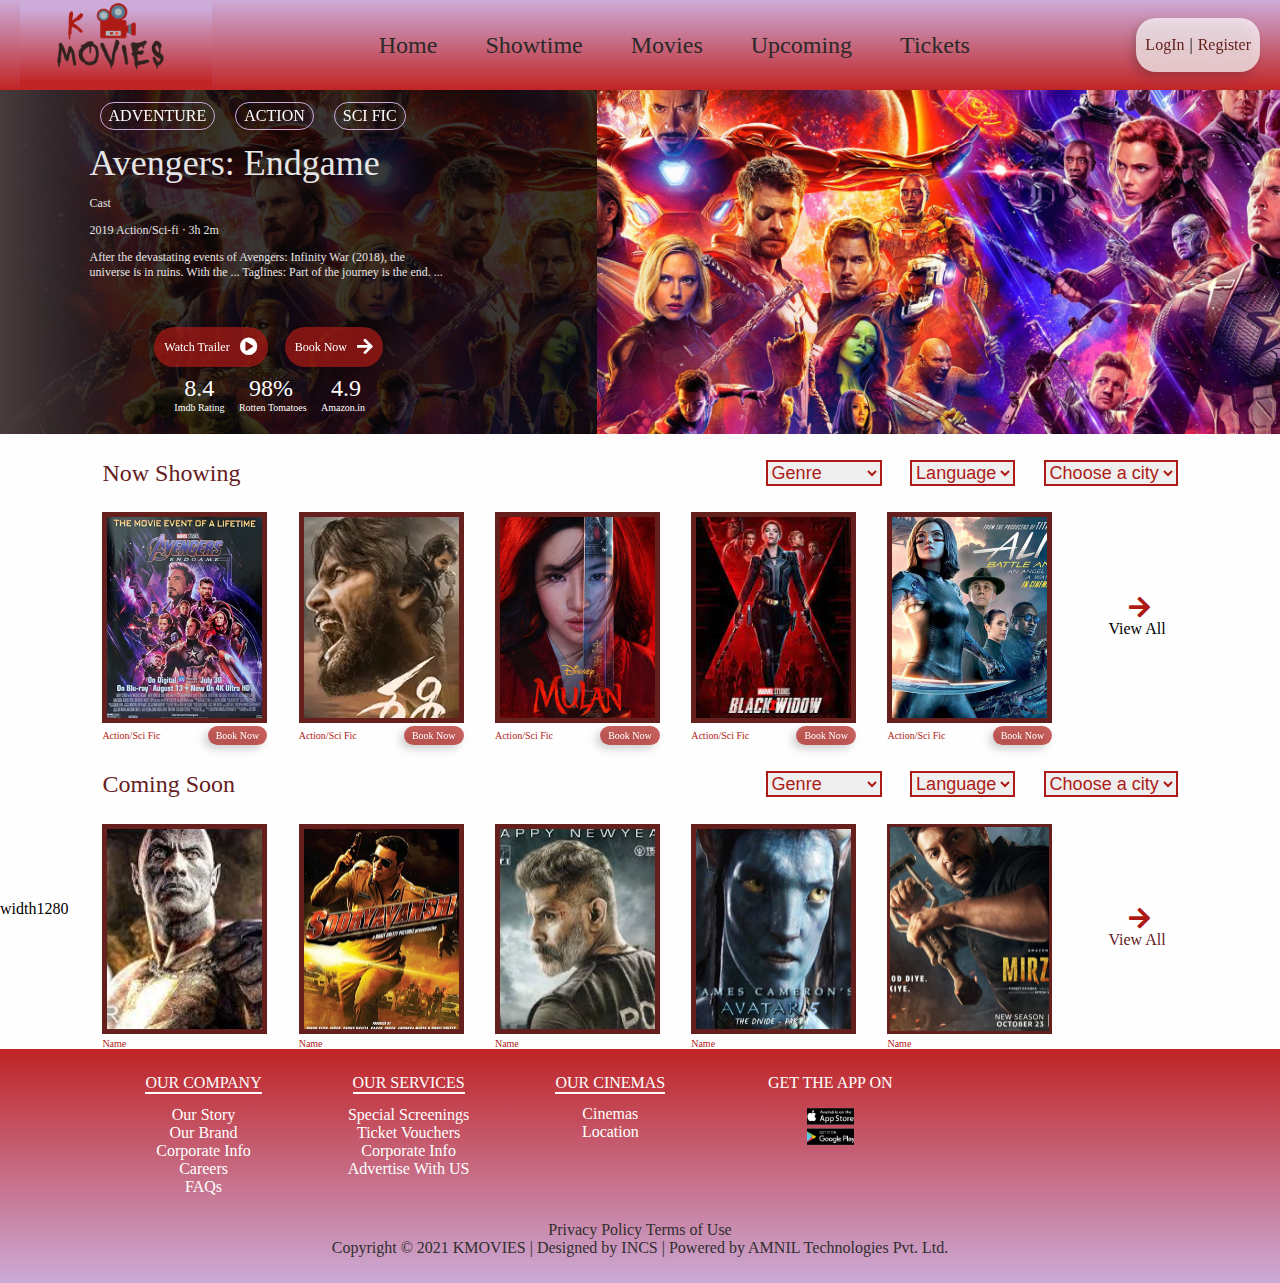
==== commit f6c40360: "saving to github" ====
--- a/index.html
+++ b/index.html
@@ -13,9 +13,6 @@
         <div class="nav">
               
             <div class="logo">
-                <div class="menubar">
-                    <a href=""><i class="fa fa-bars" aria-hidden="true"></i></a>
-                   </div>
                 <img src="./image/logo.png">
             </div>
             <div class="menu">
@@ -28,6 +25,9 @@
             <div class="profile">
                 <div class="profile-item"><a href="">LogIn </a></div> |
                 <div class="profile-item"><a href="">Register</a></div>
+            </div>
+            <div class="profileicon">
+                <i class="fa fa-user" aria-hidden="true"></i>
             </div>
         </div><!--nav close-->
 
@@ -51,14 +51,19 @@
                             After the devastating events of Avengers: Infinity War (2018), the universe is in ruins. With the ... Taglines: Part of the journey is the end. ...
                         </div>
                         <div class="action">
+                        <a href="/pages/movies.html">
                             <div class="action-item">Watch Trailer
                                 <div class="icon"><i class="fa fa-play-circle" aria-hidden="true"></i>
+                                </div> 
+                            </div>
+                        </a>    
+
+                            <a href="/pages/movies.html">
+                                <div class="action-item">
+                                    Book Now
+                                    <div class="icon"><i class="fa fa-arrow-right" aria-hidden="true"></i></div>
                                 </div>
-                            </div>
-                            <div class="action-item">
-                                Book Now
-                                <div class="icon"><i class="fa fa-arrow-right" aria-hidden="true"></i></div>
-                            </div>
+                            </a>
                         </div> 
                         <div class="rating">
                             <div class="rating-item">
@@ -117,9 +122,9 @@
                                  <div class="moviedescription-1">
                                      Action/Sci Fic
                                  </div>
-                                 <div class="moviedescription-2">
-                                     Book Now
-                                 </div>
+                                 <a href="/pages/movies.html"><div class="moviedescription-2">
+                                    Book Now
+                                </div></a>
                              </div>
                          </div>
                         </div>
@@ -130,9 +135,9 @@
                                  <div class="moviedescription-1">
                                      Action/Sci Fic
                                  </div>
-                                 <div class="moviedescription-2">
-                                     Book Now
-                                 </div>
+                                 <a href="/pages/movies.html"><div class="moviedescription-2">
+                                    Book Now
+                                </div></a>
                              </div>
                          </div>
                         </div>
@@ -145,9 +150,9 @@
                                  <div class="moviedescription-1">
                                      Action/Sci Fic
                                  </div>
-                                 <div class="moviedescription-2">
-                                     Book Now
-                                 </div>
+                                 <a href="/pages/movies.html"><div class="moviedescription-2">
+                                    Book Now
+                                </div></a>
                              </div>
                          </div>
                         </div>
@@ -158,9 +163,9 @@
                                  <div class="moviedescription-1">
                                      Action/Sci Fic
                                  </div>
-                                 <div class="moviedescription-2">
-                                     Book Now
-                                 </div>
+                                 <a href="/pages/movies.html"><div class="moviedescription-2">
+                                    Book Now
+                                </div></a>
                              </div>
                          </div>
                         </div>
@@ -173,24 +178,20 @@
                                  <div class="moviedescription-1">
                                      Action/Sci Fic
                                  </div>
-                                 <div class="moviedescription-2">
-                                     Book Now
-                                 </div>
-                             </div>
-                         </div>
-                        </div>
-                        <div class="view"> 
-                            <div class="icon1">
+                                 <a href="/pages/movies.html"><div class="moviedescription-2">
+                                    Book Now
+                                </div></a>
+                             </div>
+                         </div>
+                        </div>
+                        <div class="movie"> 
+                            <div class="view"><div class="icon1">
                                 <i class="fa fa-arrow-right" aria-hidden="true"></i>
-                                <div class="view-item">View All</div>
+                                <div class="view-item">View All</div></div>
                             </div>
                         </div> 
                        </div>
-                       
-                       
-
-                       
-                       
+  
                     </div><!--main-menu-item-2 close-->     
                </div><!--main-menu-item close-->
                <div class="main-menu-item">
@@ -220,28 +221,33 @@
              <div class="main-menu-item-2">
                 <div class="movierow">
                     <div class="movie">
-                        <div class="image">
-                            <img src="./image/7.png">
-                         <div class="moviedescription">
-                             <div class="moviedescription-1">
-                                 Name
-                             </div>
-                         </div>
-                     </div>
-                    </div>
-                    <div class="movie">
-                        <div class="image">
-                            <img src="./image/8.png">
-                         <div class="moviedescription">
-                             <div class="moviedescription-1">
-                                 Name
-                             </div>
-                         </div>
-                     </div>
+                        <a href="/pages/movies.html">
+                            <div class="image">
+                                <img src="./image/7.png">
+                             <div class="moviedescription">
+                                 <div class="moviedescription-1">
+                                     Name
+                                 </div>
+                             </div>
+                         </div>
+                         </a>
+                    </div>
+                    <div class="movie">
+                        <a href="/pages/movies.html">
+                            <div class="image">
+                                <img src="./image/8.png">
+                             <div class="moviedescription">
+                                 <div class="moviedescription-1">
+                                     Name
+                                 </div>
+                             </div>
+                         </div>
+                         </a>
                     </div>
                    </div>
                    <div class="movierow">
                     <div class="movie">
+                       <a href="/pages/movies.html">
                         <div class="image">
                             <img src="./image/9.png">
                          <div class="moviedescription">
@@ -250,38 +256,42 @@
                             </div>
                          </div>
                      </div>
-                    </div>
-                    <div class="movie">
-                        <div class="image">
-                            <img src="./image/10.png">
-                         <div class="moviedescription">
-                            <div class="moviedescription-1">
-                                Name
-                            </div>
-                         </div>
-                     </div>
+                     </a>
+                    </div>
+                    <div class="movie">
+                        <a href="/pages/movies.html">
+                            <div class="image">
+                                <img src="./image/10.png">
+                             <div class="moviedescription">
+                                <div class="moviedescription-1">Name
+                                </div>
+                             </div>
+                         </div>
+                        </a>
                     </div>
                     
                    </div>
                    <div class="movierow">
                     <div class="movie">
-                        <div class="image">
-                            <img src="./image/11.png">
-                         <div class="moviedescription">
-                            <div class="moviedescription-1">
-                                Name
-                            </div>
-                         </div>
+                        <a href="/pages/movies.html">
+                            <div class="image">
+                                <img src="./image/11.png">
+                             <div class="moviedescription">
+                                <div class="moviedescription-1">
+                                    Name
+                                </div>
+                             </div>
+                            </div>
+                        </a> 
                      </div>
-                    </div>
-                    
-                    <div class="view"> 
-                        <div class="icon1">
-                            <i class="fa fa-arrow-right" aria-hidden="true"></i>
-                            <div class="view-item">View All</div>
-                        </div>
-                    </div> 
-                    
+                     <div class="movie"> 
+                        <a href="/pages/movies.html">
+                            <div class="view"><div class="icon1">
+                                <i class="fa fa-arrow-right" aria-hidden="true"></i>
+                                <div class="view-item">View All</div></div>
+                            </div></a>
+                    </div>
+
                    </div>
                 
               </div><!--main-menu-item-2 close-->
--- a/style/style.css
+++ b/style/style.css
@@ -5,9 +5,13 @@
           box-sizing: border-box;
 }
 
-@media (min-width: 992px) {
+@media (min-width: 993px) {
   .container {
     height: 100vh;
+  }
+  a {
+    text-decoration: none;
+    color: #65201D;
   }
   .nav {
     -webkit-box-sizing: border-box;
@@ -24,9 +28,6 @@
             align-items: center;
     padding: 0 20px;
     background-size: contain;
-  }
-  .nav .menubar i {
-    display: none;
   }
   .nav .logo {
     -webkit-box-sizing: border-box;
@@ -66,7 +67,7 @@
     color: #2C2929;
     background-size: contain;
   }
-  .nav a {
+  .nav .menu a {
     position: relative;
     text-decoration: none;
     color: #2C2929;
@@ -113,6 +114,9 @@
     padding: 5px;
     font-style: bold;
     background-size: contain;
+  }
+  .nav .profileicon {
+    display: none;
   }
   .main {
     -webkit-box-sizing: border-box;
@@ -342,7 +346,8 @@
     -webkit-box-direction: normal;
         -ms-flex-direction: row;
             flex-direction: row;
-    margin: 2% 10% 0 10%;
+    margin-top: 2%;
+    padding: 0 8%;
     font-size: 18px;
     background-size: contain;
   }
@@ -351,17 +356,12 @@
             box-sizing: border-box;
     font-size: 24px;
     color: #65201D;
-    background-size: contain;
-  }
-  .main .box-item-2 {
-    -webkit-box-sizing: border-box;
-            box-sizing: border-box;
     background-size: contain;
   }
   .main #choose {
     color: #AE1B16;
     border: 2px solid #AE1B16;
-    margin: 0 0 0 24px;
+    margin-left: 24px;
     font-size: 18px;
   }
   .main .main-menu-item-2 {
@@ -370,10 +370,8 @@
     display: -webkit-box;
     display: -ms-flexbox;
     display: flex;
-    background-size: contain;
     margin-top: 2%;
-    padding: 0 13%;
-    height: 100%;
+    padding-left: 8%;
     width: 100%;
   }
   .main .movierow {
@@ -382,33 +380,16 @@
     display: -webkit-box;
     display: -ms-flexbox;
     display: flex;
-    width: -webkit-fit-content;
-    width: -moz-fit-content;
-    width: fit-content;
+    width: 100%;
+    height: -webkit-fit-content;
+    height: -moz-fit-content;
+    height: fit-content;
   }
   .main .movie {
-    width: 100%;
-    margin: 0 10% 0 0;
-    background-size: contain;
-  }
-  .main .movie:first-child {
-    margin-right: 10%;
-  }
-  .main .view {
-    -webkit-box-sizing: border-box;
-            box-sizing: border-box;
-    width: 50%;
-    padding-top: 30%;
-    background-size: contain;
-  }
-  .main .view i {
-    color: #AE1B16;
-    font-size: 24px;
-    padding-left: 30%;
-  }
-  .main .view-item {
-    -webkit-box-sizing: border-box;
-            box-sizing: border-box;
+    margin-right: 8%;
+    width: 100%;
+    height: 100%;
+    background-size: contain;
   }
   .main .image {
     position: relative;
@@ -421,8 +402,6 @@
     -webkit-box-direction: normal;
         -ms-flex-direction: column;
             flex-direction: column;
-    width: 100%;
-    height: 100%;
   }
   .main .image img {
     -webkit-box-sizing: border-box;
@@ -448,10 +427,25 @@
         -ms-flex-pack: justify;
             justify-content: space-between;
     color: #AE1B16;
-    font-size: 12px;
-    width: 100%;
-    height: 100%;
-    background-size: contain;
+    font-size: 10px;
+    width: 100%;
+    height: 100%;
+    background-size: contain;
+  }
+  .main .view {
+    -webkit-box-sizing: border-box;
+            box-sizing: border-box;
+    -webkit-box-align: center;
+        -ms-flex-align: center;
+            align-items: center;
+    margin-top: 50%;
+    padding-left: 15%;
+    background-size: contain;
+  }
+  .main .view i {
+    color: #AE1B16;
+    font-size: 24px;
+    padding-left: 15%;
   }
   .main .moviedescription-2 {
     -webkit-box-sizing: border-box;
@@ -487,8 +481,10 @@
     display: -webkit-box;
     display: -ms-flexbox;
     display: flex;
-    margin: 2% 20%;
-    background-size: contain;
+    margin-top: 2%;
+    padding: 0 8%;
+    background-size: contain;
+    width: 100%;
   }
   .footer .footer-box {
     -webkit-box-sizing: border-box;
@@ -500,7 +496,10 @@
     -webkit-box-direction: normal;
         -ms-flex-direction: column;
             flex-direction: column;
-    width: 100%;
+    padding: 0 4%;
+    -webkit-box-pack: start;
+        -ms-flex-pack: start;
+            justify-content: flex-start;
     -webkit-box-align: center;
         -ms-flex-align: center;
             align-items: center;
@@ -557,9 +556,12 @@
   }
 }
 
-@media (min-width: 768px) and (max-width: 991px) {
+@media (min-width: 767px) and (max-width: 992px) {
   .container {
-    font-size: 14px;
+    height: 100;
+  }
+  a {
+    text-decoration: none;
   }
   .nav {
     -webkit-box-sizing: border-box;
@@ -657,6 +659,9 @@
   .nav .profile-item {
     padding: 5px;
     font-style: bold;
+  }
+  .nav .profileicon {
+    display: none;
   }
   .main {
     -webkit-box-sizing: border-box;
@@ -764,22 +769,31 @@
   .main .action {
     -webkit-box-sizing: border-box;
             box-sizing: border-box;
-    display: -webkit-box;
-    display: -ms-flexbox;
-    display: flex;
-    margin: 5% 0 0 15%;
+    width: 60%;
+    display: -webkit-box;
+    display: -ms-flexbox;
+    display: flex;
+    margin: 2% 10%;
+    padding: 0 4%;
+    -webkit-box-pack: space-evenly;
+        -ms-flex-pack: space-evenly;
+            justify-content: space-evenly;
     -webkit-box-align: center;
         -ms-flex-align: center;
             align-items: center;
     background-size: contain;
   }
   .main .icon i {
-    padding-left: 4px;
+    padding-left: 10px;
+    font-size: 12px;
   }
   .main .action-item {
     -webkit-box-sizing: border-box;
             box-sizing: border-box;
-    font-size: 10px;
+    font-size: 12px;
+    -webkit-box-pack: space-evenly;
+        -ms-flex-pack: space-evenly;
+            justify-content: space-evenly;
     display: -webkit-box;
     display: -ms-flexbox;
     display: flex;
@@ -787,8 +801,7 @@
         -ms-flex-align: center;
             align-items: center;
     padding: 4px;
-    margin-right: 2%;
-    height: 100%;
+    height: 80%;
     background: -webkit-gradient(linear, left top, right top, color-stop(99.99%, rgba(255, 255, 255, 0.7)), to(rgba(255, 255, 255, 0)));
     background: linear-gradient(90deg, rgba(255, 255, 255, 0.7) 99.99%, rgba(255, 255, 255, 0) 100%);
     -webkit-filter: drop-shadow(-4px 4px 4px rgba(0, 0, 0, 0.25));
@@ -813,11 +826,11 @@
         -ms-flex-direction: row;
             flex-direction: row;
     width: 100%;
-    margin: 0 15%;
+    margin: 0 25%;
     background-size: contain;
   }
   .main .rating-item {
-    margin: 1%;
+    margin-right: 2%;
     color: white;
   }
   .main .rating-item-1 {
@@ -886,8 +899,10 @@
     -webkit-box-direction: normal;
         -ms-flex-direction: row;
             flex-direction: row;
-    margin: 2%;
+    margin-top: 2%;
     font-size: 18px;
+    width: 100%;
+    padding: 0 3%;
     background-size: contain;
   }
   .main .box-item-1 {
@@ -895,7 +910,6 @@
             box-sizing: border-box;
     color: #65201D;
     background-size: contain;
-    margin-left: 5%;
   }
   .main .box-item-2 {
     -webkit-box-sizing: border-box;
@@ -913,13 +927,352 @@
     display: -webkit-box;
     display: -ms-flexbox;
     display: flex;
-    -webkit-box-orient: vertical;
-    -webkit-box-direction: normal;
-        -ms-flex-direction: column;
-            flex-direction: column;
+    background-size: contain;
+    width: 100%;
+    margin-top: 2%;
+    padding: 0 2%;
+  }
+  .main .movierow {
+    -webkit-box-sizing: border-box;
+            box-sizing: border-box;
+    display: -webkit-box;
+    display: -ms-flexbox;
+    display: flex;
+  }
+  .main .movie {
+    padding: 0 5%;
+    background-size: contain;
+  }
+  .main .image {
+    position: relative;
+    -webkit-box-sizing: border-box;
+            box-sizing: border-box;
+    display: -webkit-box;
+    display: -ms-flexbox;
+    display: flex;
+    -webkit-box-orient: vertical;
+    -webkit-box-direction: normal;
+        -ms-flex-direction: column;
+            flex-direction: column;
+    width: 100%;
+    height: 100%;
+  }
+  .main .image img {
+    -webkit-box-sizing: border-box;
+            box-sizing: border-box;
+    -o-object-fit: cover;
+       object-fit: cover;
+    width: 100%;
+    height: 100%;
+  }
+  .main .moviedescription {
+    display: -webkit-box;
+    display: -ms-flexbox;
+    display: flex;
+    -webkit-box-orient: horizontal;
+    -webkit-box-direction: normal;
+        -ms-flex-direction: row;
+            flex-direction: row;
+    margin-top: 2%;
     -webkit-box-pack: justify;
         -ms-flex-pack: justify;
             justify-content: space-between;
+    color: #AE1B16;
+    font-size: 8px;
+    -webkit-box-align: center;
+        -ms-flex-align: center;
+            align-items: center;
+    width: 100%;
+    height: 100%;
+    background-size: contain;
+  }
+  .main .moviedescription-2 {
+    -webkit-box-sizing: border-box;
+            box-sizing: border-box;
+    color: white;
+    background: -webkit-gradient(linear, left top, right top, color-stop(98.91%, rgba(174, 27, 22, 0.69)), color-stop(113.57%, rgba(101, 32, 29, 0)));
+    background: linear-gradient(90deg, rgba(174, 27, 22, 0.69) 98.91%, rgba(101, 32, 29, 0) 113.57%);
+    -webkit-filter: drop-shadow(-4px 4px 4px rgba(0, 0, 0, 0.25));
+            filter: drop-shadow(-4px 4px 4px rgba(0, 0, 0, 0.25));
+    border-radius: 10px;
+    padding: 4px;
+    font-size: 10px;
+    background-size: contain;
+  }
+  .main .view {
+    -webkit-box-sizing: border-box;
+            box-sizing: border-box;
+    color: #AE1B16;
+    font-size: 12px;
+    width: 50%;
+    margin-top: 60px;
+    padding-left: 50%;
+    -webkit-box-align: center;
+        -ms-flex-align: center;
+            align-items: center;
+  }
+  .main .view i {
+    color: #AE1B16;
+    font-size: 24px;
+  }
+  .main .view-item {
+    -webkit-box-sizing: border-box;
+            box-sizing: border-box;
+  }
+  .footer {
+    -webkit-box-sizing: border-box;
+            box-sizing: border-box;
+    display: -webkit-box;
+    display: -ms-flexbox;
+    display: flex;
+    -webkit-box-orient: vertical;
+    -webkit-box-direction: normal;
+        -ms-flex-direction: column;
+            flex-direction: column;
+    width: 100%;
+    background: -webkit-gradient(linear, left top, left bottom, from(#C02425), to(#CCABD8));
+    background: linear-gradient(#C02425, #CCABD8);
+    background-size: contain;
+  }
+  .footer .footer-item-1 {
+    -webkit-box-sizing: border-box;
+            box-sizing: border-box;
+    display: -webkit-box;
+    display: -ms-flexbox;
+    display: flex;
+    margin: 2% 10%;
+    background-size: contain;
+  }
+  .footer .footer-box {
+    -webkit-box-sizing: border-box;
+            box-sizing: border-box;
+    display: -webkit-box;
+    display: -ms-flexbox;
+    display: flex;
+    font-size: 12px;
+    -webkit-box-orient: vertical;
+    -webkit-box-direction: normal;
+        -ms-flex-direction: column;
+            flex-direction: column;
+    width: 100%;
+    -webkit-box-align: center;
+        -ms-flex-align: center;
+            align-items: center;
+    background-size: contain;
+  }
+  .footer .footer-box-item a {
+    -webkit-box-sizing: border-box;
+            box-sizing: border-box;
+    display: -webkit-box;
+    display: -ms-flexbox;
+    display: flex;
+    text-decoration: none;
+    -webkit-box-orient: vertical;
+    -webkit-box-direction: normal;
+        -ms-flex-direction: column;
+            flex-direction: column;
+    color: white;
+    width: 100%;
+    height: 100%;
+    -webkit-box-align: center;
+        -ms-flex-align: center;
+            align-items: center;
+  }
+  .footer .footer-box-item:first-child {
+    font-size: 14px;
+    padding-bottom: 10%;
+  }
+  .footer .image3 {
+    width: 50%;
+    height: 50%;
+  }
+  .footer .image3 img {
+    -o-object-fit: cover;
+       object-fit: cover;
+    width: 100%;
+    height: 100%;
+  }
+  .footer .footer-item-2 {
+    -webkit-box-sizing: border-box;
+            box-sizing: border-box;
+    display: -webkit-box;
+    display: -ms-flexbox;
+    display: flex;
+    width: 100%;
+    -webkit-box-orient: vertical;
+    -webkit-box-direction: normal;
+        -ms-flex-direction: column;
+            flex-direction: column;
+    -webkit-box-align: center;
+        -ms-flex-align: center;
+            align-items: center;
+    color: #312E2E;
+  }
+}
+
+@media (max-width: 767px) {
+  .container {
+    font-size: 14px;
+  }
+  a {
+    text-decoration: none;
+  }
+  .nav {
+    -webkit-box-sizing: border-box;
+            box-sizing: border-box;
+    display: -webkit-box;
+    display: -ms-flexbox;
+    display: flex;
+    width: 100%;
+    height: 54px;
+    padding-right: 20px;
+    background: -webkit-gradient(linear, left top, left bottom, from(#CCABD8), to(#C02425));
+    background: linear-gradient(#CCABD8, #C02425);
+    -webkit-box-align: center;
+        -ms-flex-align: center;
+            align-items: center;
+    background-size: contain;
+  }
+  .nav .logo {
+    -webkit-box-sizing: border-box;
+            box-sizing: border-box;
+    height: 100%;
+    width: 20%;
+  }
+  .nav .logo img {
+    -o-object-fit: cover;
+       object-fit: cover;
+    width: 100%;
+    height: 100%;
+  }
+  .nav .menu {
+    -webkit-box-sizing: border-box;
+            box-sizing: border-box;
+    display: -webkit-box;
+    display: -ms-flexbox;
+    display: flex;
+    -webkit-box-orient: horizontal;
+    -webkit-box-direction: normal;
+        -ms-flex-direction: row;
+            flex-direction: row;
+    -webkit-box-pack: center;
+        -ms-flex-pack: center;
+            justify-content: center;
+    -webkit-box-align: center;
+        -ms-flex-align: center;
+            align-items: center;
+    width: 100%;
+    height: 100%;
+    margin: 0 5%;
+    background-size: contain;
+  }
+  .nav .menu-item {
+    padding: 3%;
+    font-size: 14px;
+    font-style: normal;
+    color: #2C2929;
+    background-size: contain;
+  }
+  .nav .menu a {
+    position: relative;
+    text-decoration: none;
+    color: #2C2929;
+  }
+  .nav a:hover {
+    color: #ffffff;
+  }
+  .nav .menu-item a:hover::after {
+    content: "";
+    position: absolute;
+    left: 0%;
+    right: 0%;
+    bottom: 0;
+    border: 1px solid white;
+    margin: -2px;
+  }
+  .nav .profile {
+    display: none;
+  }
+  .nav .profileicon {
+    font-size: 24px;
+    color: white;
+  }
+  .main {
+    -webkit-box-sizing: border-box;
+            box-sizing: border-box;
+    width: 100%;
+    background-size: contain;
+  }
+  .main .main-header {
+    display: none;
+  }
+  .main .main-menu {
+    -webkit-box-sizing: border-box;
+            box-sizing: border-box;
+    width: 100%;
+    background: #FFFEFE;
+    border-radius: 20px 20px 0px 0px;
+    background-size: contain;
+  }
+  .main .main-menu-item {
+    -webkit-box-sizing: border-box;
+            box-sizing: border-box;
+    display: -webkit-box;
+    display: -ms-flexbox;
+    display: flex;
+    -webkit-box-orient: vertical;
+    -webkit-box-direction: normal;
+        -ms-flex-direction: column;
+            flex-direction: column;
+    background-size: contain;
+  }
+  .main .main-menu-item-1 {
+    -webkit-box-sizing: border-box;
+            box-sizing: border-box;
+    display: -webkit-box;
+    display: -ms-flexbox;
+    display: flex;
+    -webkit-box-pack: justify;
+        -ms-flex-pack: justify;
+            justify-content: space-between;
+    -webkit-box-orient: horizontal;
+    -webkit-box-direction: normal;
+        -ms-flex-direction: row;
+            flex-direction: row;
+    font-size: 16px;
+    margin-top: 2%;
+    padding: 0 5%;
+    background-size: contain;
+  }
+  .main .box-item-1 {
+    -webkit-box-sizing: border-box;
+            box-sizing: border-box;
+    color: #65201D;
+    background-size: contain;
+  }
+  .main .box-item-2 {
+    -webkit-box-sizing: border-box;
+            box-sizing: border-box;
+    background-size: contain;
+  }
+  .main #choose {
+    color: #AE1B16;
+    font-size: 12px;
+    border: 1px solid #AE1B16;
+  }
+  .main .main-menu-item-2 {
+    -webkit-box-sizing: border-box;
+            box-sizing: border-box;
+    display: -webkit-box;
+    display: -ms-flexbox;
+    display: flex;
+    -webkit-box-orient: vertical;
+    -webkit-box-direction: normal;
+        -ms-flex-direction: column;
+            flex-direction: column;
+    -webkit-box-pack: justify;
+        -ms-flex-pack: justify;
+            justify-content: space-between;
     background-size: contain;
     width: 100%;
   }
@@ -929,18 +1282,18 @@
     display: -webkit-box;
     display: -ms-flexbox;
     display: flex;
+    margin-top: 2%;
     height: -webkit-max-content;
     height: -moz-max-content;
     height: max-content;
-    margin: 2% 2% 0 8%;
     -webkit-box-pack: justify;
         -ms-flex-pack: justify;
             justify-content: space-between;
   }
   .main .movie {
     width: 50%;
-    height: 50%;
-    padding: 0 5%;
+    height: 100%;
+    margin: 0 5%;
     background-size: contain;
   }
   .main .image {
@@ -1001,20 +1354,19 @@
             box-sizing: border-box;
     color: #AE1B16;
     font-size: 12px;
-    width: 50%;
-    -webkit-box-align: center;
-        -ms-flex-align: center;
-            align-items: center;
+    -webkit-box-align: center;
+        -ms-flex-align: center;
+            align-items: center;
+    margin: 22%;
+    padding: 20%;
   }
   .main .view i {
     color: #AE1B16;
     font-size: 24px;
-    padding: 40% 50% 0 50%;
   }
   .main .view-item {
     -webkit-box-sizing: border-box;
             box-sizing: border-box;
-    padding: 0 0 0 47%;
   }
   .footer {
     -webkit-box-sizing: border-box;
@@ -1037,7 +1389,11 @@
     display: -webkit-box;
     display: -ms-flexbox;
     display: flex;
-    margin: 2%;
+    -webkit-box-orient: vertical;
+    -webkit-box-direction: normal;
+        -ms-flex-direction: column;
+            flex-direction: column;
+    margin: 2% 20%;
     background-size: contain;
   }
   .footer .footer-box {
@@ -1046,25 +1402,24 @@
     display: -webkit-box;
     display: -ms-flexbox;
     display: flex;
-    font-size: 12px;
-    -webkit-box-orient: vertical;
-    -webkit-box-direction: normal;
-        -ms-flex-direction: column;
-            flex-direction: column;
-    width: 100%;
-    -webkit-box-align: center;
-        -ms-flex-align: center;
-            align-items: center;
-    margin: 2%;
-    background-size: contain;
+    -webkit-box-orient: vertical;
+    -webkit-box-direction: normal;
+        -ms-flex-direction: column;
+            flex-direction: column;
+    width: 100%;
+    -webkit-box-align: center;
+        -ms-flex-align: center;
+            align-items: center;
+    background-size: contain;
+    margin-bottom: 2%;
   }
   .footer .footer-box-item a {
-    -webkit-box-sizing: border-box;
-            box-sizing: border-box;
-    display: -webkit-box;
-    display: -ms-flexbox;
-    display: flex;
     text-decoration: none;
+    -webkit-box-sizing: border-box;
+            box-sizing: border-box;
+    display: -webkit-box;
+    display: -ms-flexbox;
+    display: flex;
     -webkit-box-orient: vertical;
     -webkit-box-direction: normal;
         -ms-flex-direction: column;
@@ -1078,11 +1433,10 @@
   }
   .footer .footer-box-item:first-child {
     font-size: 14px;
-    padding-bottom: 10%;
   }
   .footer .image3 {
-    width: 50%;
-    height: 50%;
+    width: 20%;
+    height: 20%;
   }
   .footer .image3 img {
     -o-object-fit: cover;
@@ -1105,347 +1459,6 @@
         -ms-flex-align: center;
             align-items: center;
     color: #312E2E;
-  }
-}
-
-@media (max-width: 767px) {
-  .container {
-    font-size: 14px;
-  }
-  .nav {
-    -webkit-box-sizing: border-box;
-            box-sizing: border-box;
-    display: -webkit-box;
-    display: -ms-flexbox;
-    display: flex;
-    width: 100%;
-    height: 54px;
-    background: -webkit-gradient(linear, left top, left bottom, from(#CCABD8), to(#C02425));
-    background: linear-gradient(#CCABD8, #C02425);
-    -webkit-box-align: center;
-        -ms-flex-align: center;
-            align-items: center;
-    -webkit-box-pack: justify;
-        -ms-flex-pack: justify;
-            justify-content: space-between;
-    padding: 0 20px;
-    background-size: contain;
-  }
-  .nav .menubar i {
-    color: #2C2929;
-    margin-right: 14px;
-  }
-  .nav .logo {
-    -webkit-box-sizing: border-box;
-            box-sizing: border-box;
-    height: 100%;
-    display: -webkit-box;
-    display: -ms-flexbox;
-    display: flex;
-    -webkit-box-align: center;
-        -ms-flex-align: center;
-            align-items: center;
-  }
-  .nav .logo img {
-    -o-object-fit: cover;
-       object-fit: cover;
-    height: 100%;
-  }
-  .nav .menu {
-    display: none;
-  }
-  .nav a {
-    position: relative;
-    text-decoration: none;
-    color: #2C2929;
-  }
-  .nav .profile {
-    -webkit-box-sizing: border-box;
-            box-sizing: border-box;
-    display: -webkit-box;
-    display: -ms-flexbox;
-    display: flex;
-    -webkit-box-orient: horizontal;
-    -webkit-box-direction: normal;
-        -ms-flex-direction: row;
-            flex-direction: row;
-    -webkit-box-align: center;
-        -ms-flex-align: center;
-            align-items: center;
-    padding: 4px;
-    height: 60%;
-    background: -webkit-gradient(linear, left top, right top, color-stop(98.91%, rgba(255, 255, 255, 0.7)), color-stop(113.57%, rgba(101, 32, 29, 0)));
-    background: linear-gradient(90deg, rgba(255, 255, 255, 0.7) 98.91%, rgba(101, 32, 29, 0) 113.57%);
-    -webkit-filter: drop-shadow(-4px 4px 4px rgba(0, 0, 0, 0.25));
-            filter: drop-shadow(-4px 4px 4px rgba(0, 0, 0, 0.25));
-    border-radius: 20px;
-    background-size: contain;
-  }
-  .nav .profile-item {
-    padding: 5px;
-    font-style: bold;
-  }
-  .main {
-    -webkit-box-sizing: border-box;
-            box-sizing: border-box;
-    width: 100%;
-    background-size: contain;
-  }
-  .main .main-header {
-    display: none;
-  }
-  .main .main-menu {
-    -webkit-box-sizing: border-box;
-            box-sizing: border-box;
-    width: 100%;
-    background: #FFFEFE;
-    border-radius: 20px 20px 0px 0px;
-    background-size: contain;
-  }
-  .main .main-menu-item {
-    -webkit-box-sizing: border-box;
-            box-sizing: border-box;
-    display: -webkit-box;
-    display: -ms-flexbox;
-    display: flex;
-    -webkit-box-orient: vertical;
-    -webkit-box-direction: normal;
-        -ms-flex-direction: column;
-            flex-direction: column;
-    background-size: contain;
-  }
-  .main .main-menu-item-1 {
-    -webkit-box-sizing: border-box;
-            box-sizing: border-box;
-    display: -webkit-box;
-    display: -ms-flexbox;
-    display: flex;
-    -webkit-box-pack: justify;
-        -ms-flex-pack: justify;
-            justify-content: space-between;
-    -webkit-box-orient: horizontal;
-    -webkit-box-direction: normal;
-        -ms-flex-direction: row;
-            flex-direction: row;
-    margin: 2%;
-    background-size: contain;
-  }
-  .main .box-item-1 {
-    -webkit-box-sizing: border-box;
-            box-sizing: border-box;
-    color: #65201D;
-    background-size: contain;
-    margin-left: 5%;
-  }
-  .main .box-item-2 {
-    -webkit-box-sizing: border-box;
-            box-sizing: border-box;
-    background-size: contain;
-  }
-  .main #choose {
-    color: #AE1B16;
-    border: 1px solid #AE1B16;
-    font-size: 10px;
-  }
-  .main .main-menu-item-2 {
-    -webkit-box-sizing: border-box;
-            box-sizing: border-box;
-    display: -webkit-box;
-    display: -ms-flexbox;
-    display: flex;
-    -webkit-box-orient: vertical;
-    -webkit-box-direction: normal;
-        -ms-flex-direction: column;
-            flex-direction: column;
-    -webkit-box-pack: justify;
-        -ms-flex-pack: justify;
-            justify-content: space-between;
-    background-size: contain;
-    width: 100%;
-  }
-  .main .movierow {
-    -webkit-box-sizing: border-box;
-            box-sizing: border-box;
-    display: -webkit-box;
-    display: -ms-flexbox;
-    display: flex;
-    height: -webkit-max-content;
-    height: -moz-max-content;
-    height: max-content;
-    margin: 2% 2% 0 8%;
-    -webkit-box-pack: justify;
-        -ms-flex-pack: justify;
-            justify-content: space-between;
-  }
-  .main .movie {
-    width: 50%;
-    height: 100%;
-    margin: 0 5%;
-    background-size: contain;
-  }
-  .main .image {
-    position: relative;
-    -webkit-box-sizing: border-box;
-            box-sizing: border-box;
-    display: -webkit-box;
-    display: -ms-flexbox;
-    display: flex;
-    -webkit-box-orient: vertical;
-    -webkit-box-direction: normal;
-        -ms-flex-direction: column;
-            flex-direction: column;
-    width: 100%;
-    height: 100%;
-  }
-  .main .image img {
-    -webkit-box-sizing: border-box;
-            box-sizing: border-box;
-    -o-object-fit: cover;
-       object-fit: cover;
-    width: 100%;
-    height: 100%;
-  }
-  .main .moviedescription {
-    display: -webkit-box;
-    display: -ms-flexbox;
-    display: flex;
-    -webkit-box-orient: horizontal;
-    -webkit-box-direction: normal;
-        -ms-flex-direction: row;
-            flex-direction: row;
-    margin-top: 2%;
-    -webkit-box-pack: justify;
-        -ms-flex-pack: justify;
-            justify-content: space-between;
-    color: #AE1B16;
-    font-size: 12px;
-    width: 100%;
-    height: 100%;
-    background-size: contain;
-  }
-  .main .moviedescription-2 {
-    -webkit-box-sizing: border-box;
-            box-sizing: border-box;
-    color: white;
-    background: -webkit-gradient(linear, left top, right top, color-stop(98.91%, rgba(174, 27, 22, 0.69)), color-stop(113.57%, rgba(101, 32, 29, 0)));
-    background: linear-gradient(90deg, rgba(174, 27, 22, 0.69) 98.91%, rgba(101, 32, 29, 0) 113.57%);
-    -webkit-filter: drop-shadow(-4px 4px 4px rgba(0, 0, 0, 0.25));
-            filter: drop-shadow(-4px 4px 4px rgba(0, 0, 0, 0.25));
-    border-radius: 10px;
-    padding: 4px 8px;
-    font-size: 10px;
-    background-size: contain;
-  }
-  .main .view {
-    -webkit-box-sizing: border-box;
-            box-sizing: border-box;
-    color: #AE1B16;
-    font-size: 12px;
-    -webkit-box-align: center;
-        -ms-flex-align: center;
-            align-items: center;
-    margin: 22%;
-  }
-  .main .view i {
-    color: #AE1B16;
-    font-size: 24px;
-  }
-  .main .view-item {
-    -webkit-box-sizing: border-box;
-            box-sizing: border-box;
-  }
-  .footer {
-    -webkit-box-sizing: border-box;
-            box-sizing: border-box;
-    display: -webkit-box;
-    display: -ms-flexbox;
-    display: flex;
-    -webkit-box-orient: vertical;
-    -webkit-box-direction: normal;
-        -ms-flex-direction: column;
-            flex-direction: column;
-    width: 100%;
-    background: -webkit-gradient(linear, left top, left bottom, from(#C02425), to(#CCABD8));
-    background: linear-gradient(#C02425, #CCABD8);
-    background-size: contain;
-  }
-  .footer .footer-item-1 {
-    -webkit-box-sizing: border-box;
-            box-sizing: border-box;
-    display: -webkit-box;
-    display: -ms-flexbox;
-    display: flex;
-    -webkit-box-orient: vertical;
-    -webkit-box-direction: normal;
-        -ms-flex-direction: column;
-            flex-direction: column;
-    margin: 2% 20%;
-    background-size: contain;
-  }
-  .footer .footer-box {
-    -webkit-box-sizing: border-box;
-            box-sizing: border-box;
-    display: -webkit-box;
-    display: -ms-flexbox;
-    display: flex;
-    -webkit-box-orient: vertical;
-    -webkit-box-direction: normal;
-        -ms-flex-direction: column;
-            flex-direction: column;
-    width: 100%;
-    -webkit-box-align: center;
-        -ms-flex-align: center;
-            align-items: center;
-    background-size: contain;
-    margin-bottom: 5%;
-  }
-  .footer .footer-box-item a {
-    text-decoration: none;
-    -webkit-box-sizing: border-box;
-            box-sizing: border-box;
-    display: -webkit-box;
-    display: -ms-flexbox;
-    display: flex;
-    -webkit-box-orient: vertical;
-    -webkit-box-direction: normal;
-        -ms-flex-direction: column;
-            flex-direction: column;
-    color: white;
-    width: 100%;
-    height: 100%;
-    -webkit-box-align: center;
-        -ms-flex-align: center;
-            align-items: center;
-  }
-  .footer .footer-box-item:first-child {
-    font-size: 14px;
-    padding-bottom: 2%;
-  }
-  .footer .image3 {
-    width: 20%;
-    height: 20%;
-  }
-  .footer .image3 img {
-    -o-object-fit: cover;
-       object-fit: cover;
-    width: 100%;
-    height: 100%;
-  }
-  .footer .footer-item-2 {
-    -webkit-box-sizing: border-box;
-            box-sizing: border-box;
-    display: -webkit-box;
-    display: -ms-flexbox;
-    display: flex;
-    width: 100%;
-    -webkit-box-orient: vertical;
-    -webkit-box-direction: normal;
-        -ms-flex-direction: column;
-            flex-direction: column;
-    -webkit-box-align: center;
-        -ms-flex-align: center;
-            align-items: center;
-    color: #312E2E;
     font-size: 10px;
   }
 }
